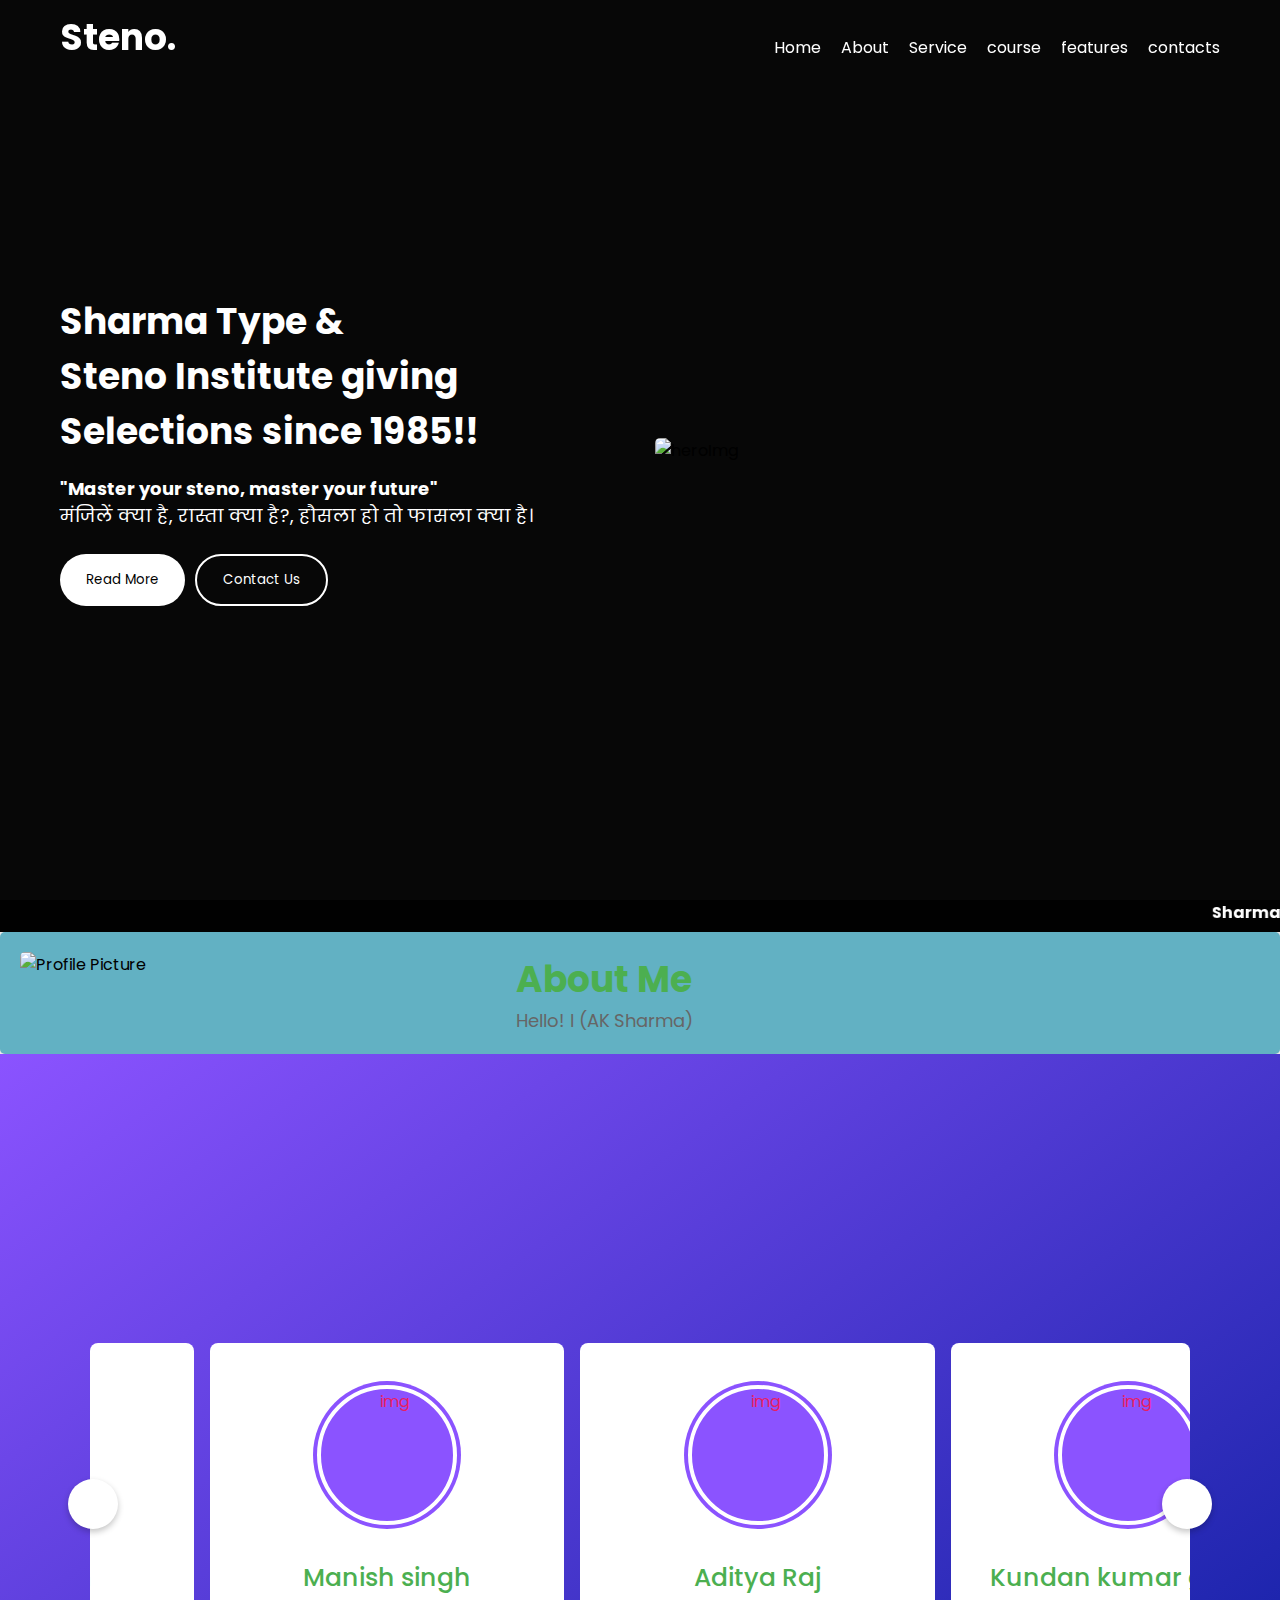
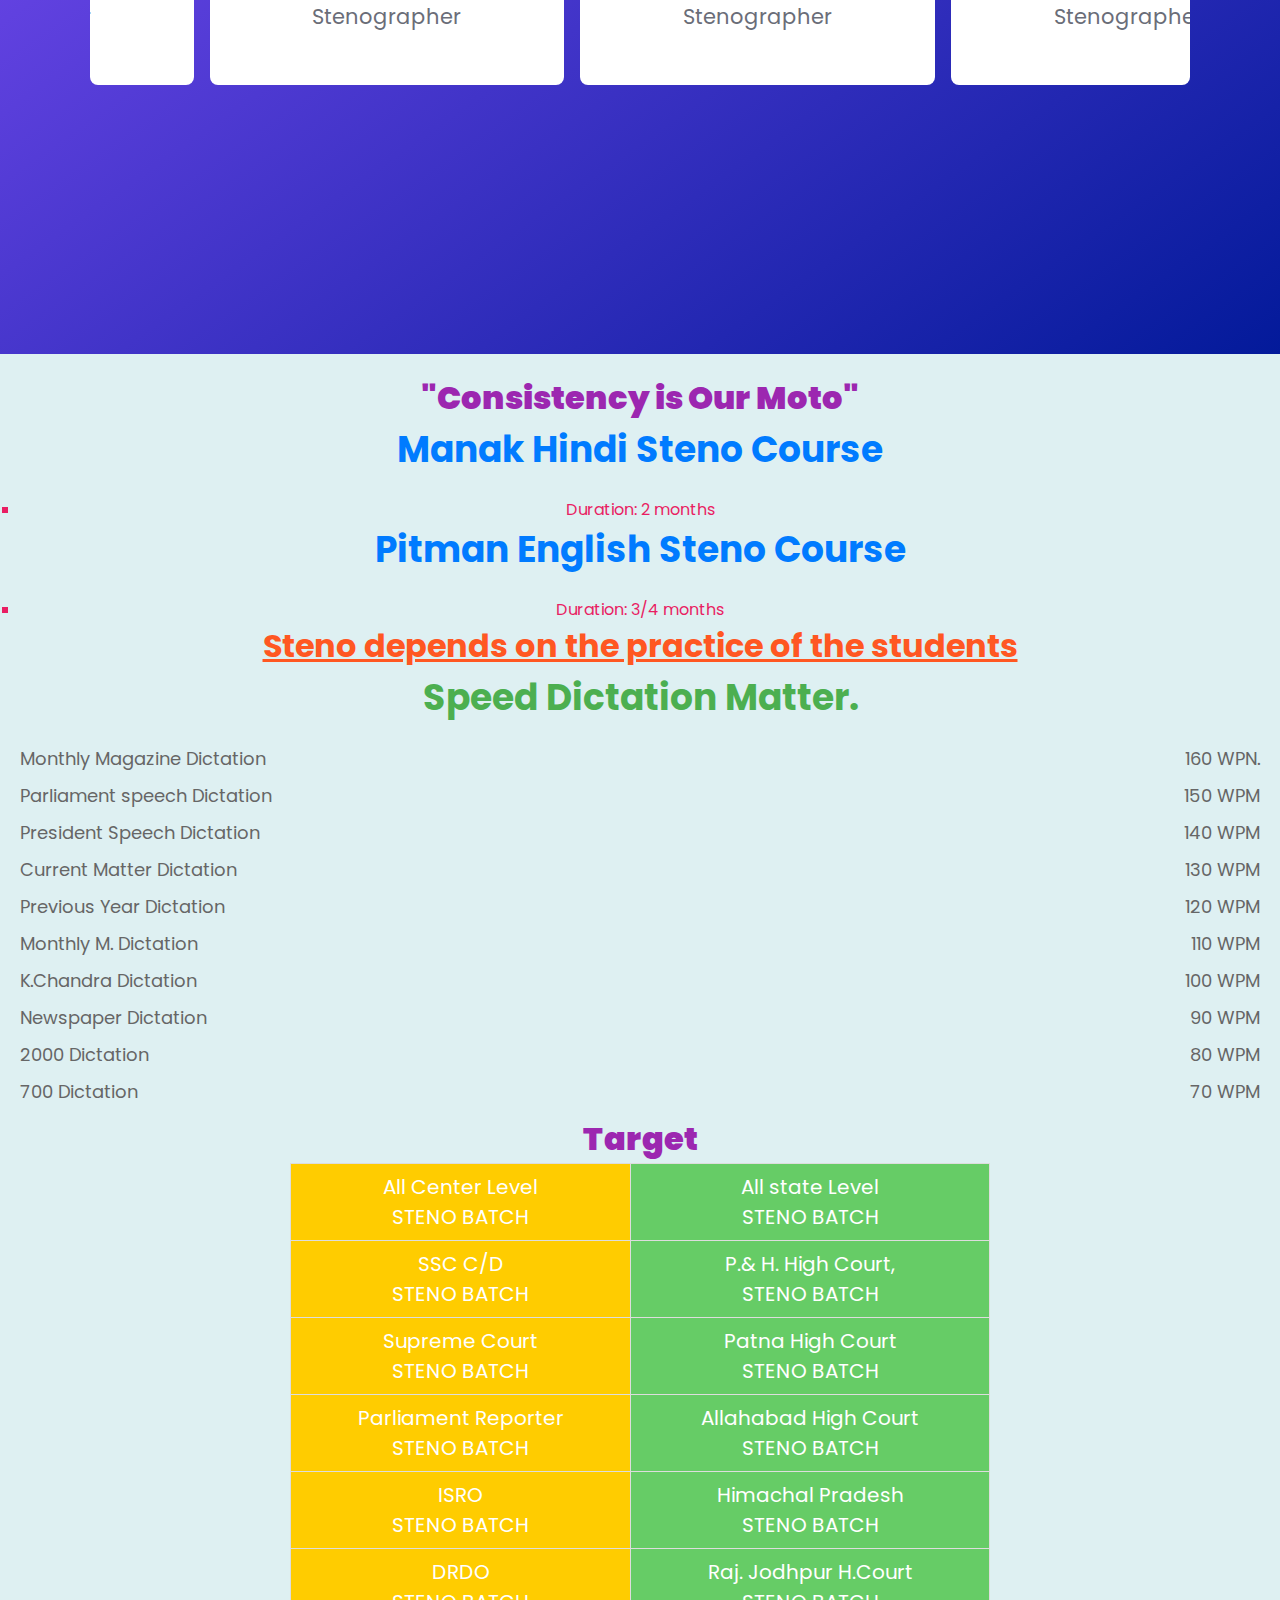
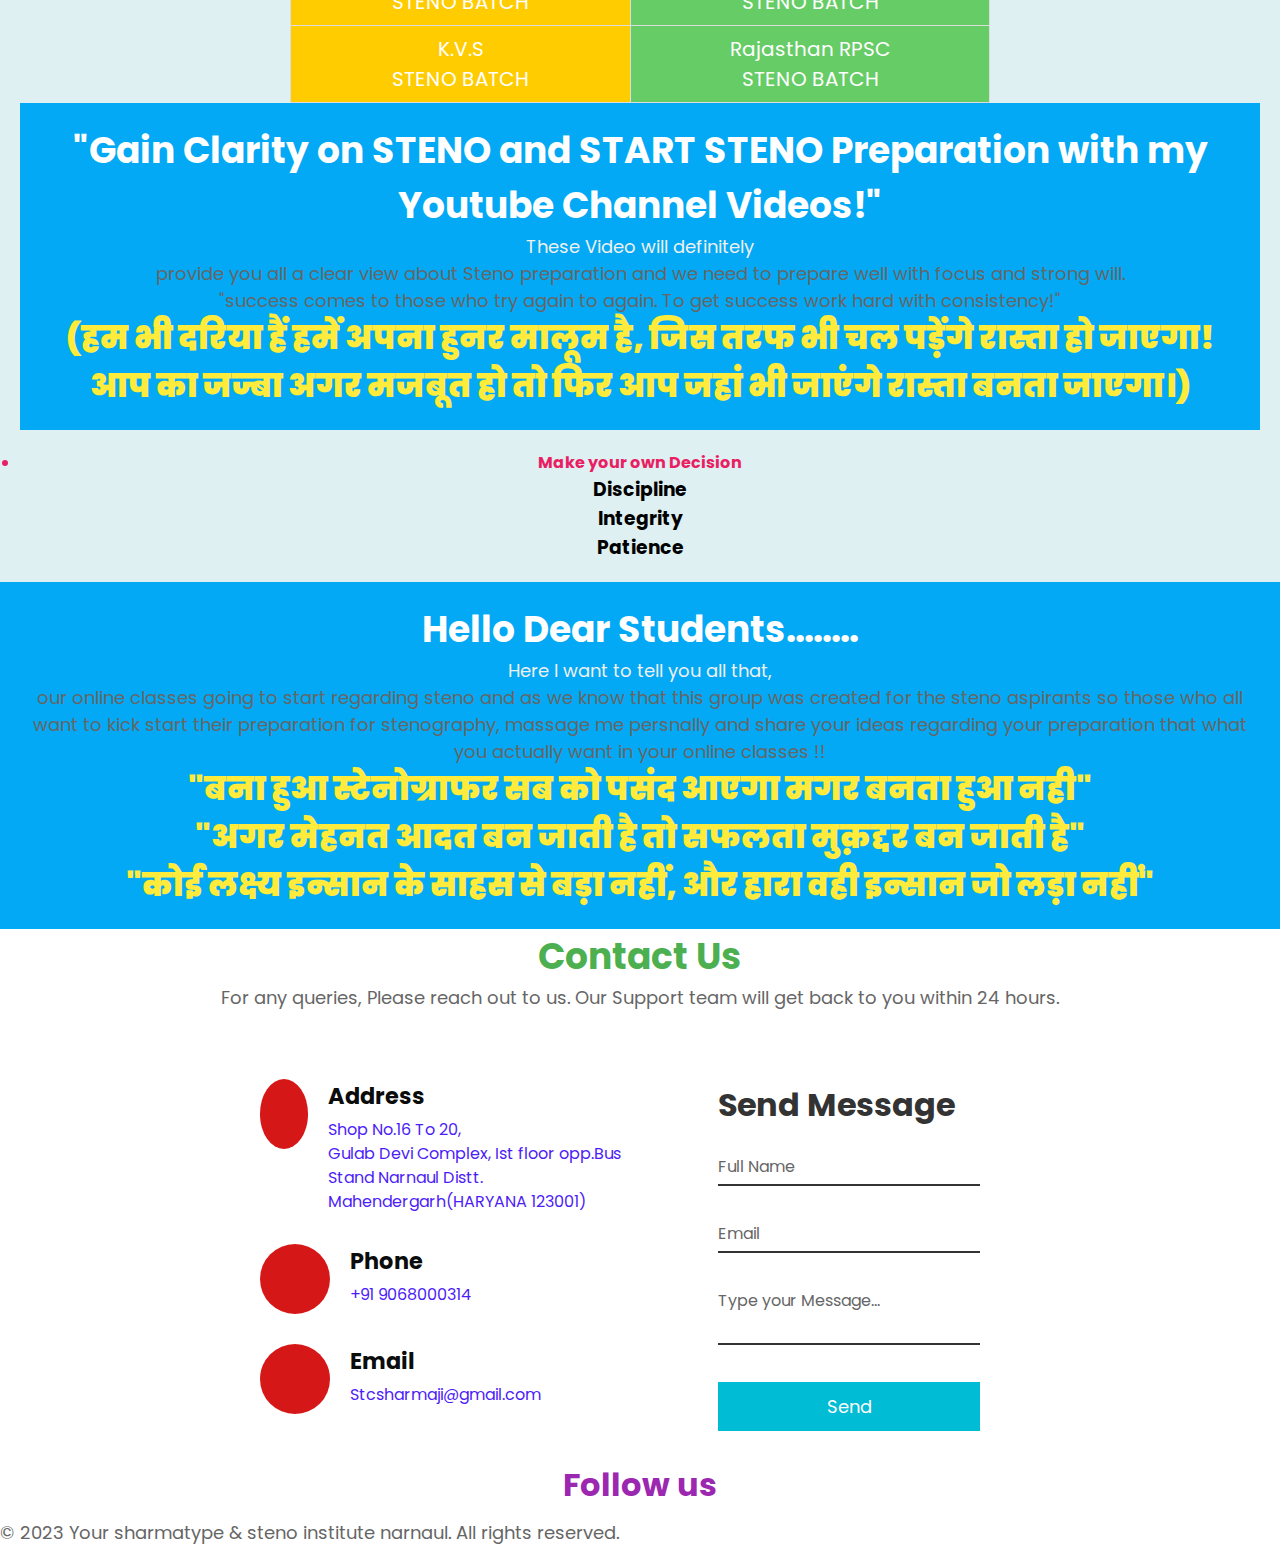
==== index.html @ a27b7552 "Add files via upload" ====
<!DOCTYPE html>

<html lang="en">
  <head>
    <meta name="viewport" content="width=device-width, initial-scale=1.0" />
    <title>Simple Responsive Website in HTML CSS</title>
    <link rel="stylesheet" href="style73.css" />
    <script src="../custom-scripts.js" defer></script>
  </head>
  <body>
    <main>
      <!-- Header Start -->
      <header>
        <nav class="nav container">
          <h2 class="nav_logo"><a href="#">Steno.</a></h2>

          <ul class="menu_items">
            <img src="https://firebasestorage.googleapis.com/v0/b/adityaagiridih.appspot.com/o/Kundan%2Fpng-transparent-hamburger-button-computer-icons-menu-bar-line-thumbnail.png?alt=media&token=a61a3184-5c56-4c48-bdf2-e7cfd3e6eb8f" alt="timesicon" id="menu_toggle" />
            <li><a href="index4.html" class="nav_link">Home</a></li>
            <li><a href="index2.html" class="nav_link">About</a></li>
            <li><a href="index6.html" class="nav_link">Service</a></li>
            <li><a href="indeex.html" class="nav_link">course</a></li>
            <li><a href="index1.html" class="nav_link">features</a></li>
            <li><a href="contacts.html" class="nav_link">contacts</a></li>
          </ul>
          <img src="https://firebasestorage.googleapis.com/v0/b/adityaagiridih.appspot.com/o/Kundan%2Fpng-transparent-hamburger-button-computer-icons-menu-bar-line-thumbnail.png?alt=media&token=a61a3184-5c56-4c48-bdf2-e7cfd3e6eb8f" alt="timesicon" id="menu_toggle" />
        </nav>
      </header>
      <!-- Header End -->

      <!-- Hero Start -->
      <section class="hero">
        
        <div class="row container">
          <div class="column">
            <h2>Sharma Type & <br> Steno Institute giving Selections since 1985!!</h2>
            <p><b>"Master your steno, master your future"</b></p>
        <P>मंजिलें क्या है, रास्ता क्या है?, हौसला हो तो फासला क्या है।</P>
            <div class="buttons">
              <button class="btn">Read More</button>
              <button class="btn">Contact Us</button>
            </div>
          </div>
          <div class="column">
            <img src="https://firebasestorage.googleapis.com/v0/b/adityaagiridih.appspot.com/o/Kundan%2FIMG-20230831-WA0017.jpg?alt=media&token=886b4ad9-544c-47f8-bd2c-8b8a9940891e" alt="heroImg" class="hero_img" />
          </div>
        </div>
        
        <img src="images/bg-bottom-hero.png" alt="" class="curveImg" />
        <marquee behavior="scroll" direction="left" scrollamount="-2">
          <B>Sharma Type & Steno Institute giving Selections since 1985!!.</B>
        </marquee>
      </section>
      <!-- Hero End-->
    </main>

    <script>
      const header = document.querySelector("header");
      const menuToggler = document.querySelectorAll("#menu_toggle");

      menuToggler.forEach(toggler => {
        toggler.addEventListener("click", () => header.classList.toggle("showMenu"));
      });
    </script>
    <section id="about" class="section about">
        <div class="image-container">
            <img src="https://firebasestorage.googleapis.com/v0/b/adityaagiridih.appspot.com/o/SAVE_20230913_164920.jpg?alt=media&token=73a478ab-3cbe-4756-b6a4-123b5ad1648d"alt="Profile Picture">
          </div>
          <div class="text-container">
            <h2>About Me</h2>
            <p id="about-me-text"></p>
          </div>
        </section>
        <script>
          const textElement = document.querySelector('#about-me-text');
          const words = " Hello! I (AK Sharma) is a renowned steno faculty. I have been selected at Indira Gandhi University (2019) as a stenographer. I will share my steno skills experience on this platform. With the help of my innovative ideas of completing entire steno syllabus, you can complete your steno course for any Govt. Exam. If you would like to connect or have any queries regarding online classes or syllabus. Please contact at (stcsharmaji@gmail.com) Business Whatsapp (8697420314),(9068000314) .</p> ".split(' ');
          textElement.textContent = '';
          let i = 0;
          function printNextWord() {
            if (i < words.length) {
              textElement.innerHTML += words[i] + ' ';
              i++;
              setTimeout(printNextWord, 200); // adjust delay time here
            }
          }
          printNextWord();
        </script>
      </section>

      <section id="servicess" class="section servicess">
        <div class="wrapper">
            <i id="left" class="fa-solid fa-angle-left"></i>
            <ul class="carousel">
              <li class="card">
                <div class="img"><img src="https://firebasestorage.googleapis.com/v0/b/adityaagiridih.appspot.com/o/Kundan%2FIMG-20230831-WA0019.jpg?alt=media&token=c8b16729-e349-4eaa-8e01-e66152326114" alt="img" draggable="false"></div>
                <h2>Kundan kumar gupta</h2>
                <span>Stenographer</span>
              </li>
              <li class="card">
                <div class="img"><img src="https://firebasestorage.googleapis.com/v0/b/adityaagiridih.appspot.com/o/Kundan%2FIMG-20230831-WA0018.jpg?alt=media&token=3ad42062-66ae-4301-afb2-acad75518926" alt="img" draggable="false"></div>
                <h2>Omkar kumar sahu</h2>
                <span>Stenographer</span>
              </li>
              <li class="card">
                <div class="img"><img src="https://firebasestorage.googleapis.com/v0/b/adityaagiridih.appspot.com/o/Kundan%2Fyoung-bussinessman-stock-images.jpg?alt=media&token=49779a1c-8065-4f94-b5aa-c7af554d6e57" alt="img" draggable="false"></div>
                <h2>Manish Singh</h2>
                <span>Stenographer</span>
              </li>
              <li class="card">
                <div class="img"><img src="https://firebasestorage.googleapis.com/v0/b/adityaagiridih.appspot.com/o/Kundan%2Findian-business-man-smiling.jpg?alt=media&token=df20b294-5127-47b5-a656-d23ad2cb99cb" alt="img" draggable="false"></div>
                <h2>Rajan Singh</h2>
                <span>Stenographer</span>
              </li>
              <li class="card">
                <div class="img"><img src="https://firebasestorage.googleapis.com/v0/b/adityaagiridih.appspot.com/o/Kundan%2Fbusinessman-portrait-happy-confident-young-businessman-standing-arms-crossed-smiling.jpg?alt=media&token=21c049a9-c350-4105-aec6-2e5e719e63aa" alt="img" draggable="false"></div>
                <h2>Manish singh </h2>
                <span>Stenographer</span>
              </li>
              <li class="card">
                <div class="img"><img src="https://firebasestorage.googleapis.com/v0/b/adityaagiridih.appspot.com/o/Kundan%2FIMG_20230829_010804.jpg?alt=media&token=26a91738-79ef-41e0-a215-d49e43edc6f9" alt="img" draggable="false"></div>
                <h2>Aditya Raj</h2>
                <span>Stenographer</span>
              </li>
            </ul>
            <i id="right" class="fa-solid fa-angle-right"></i>
          </div>
          <script>
            const wrapper = document.querySelector(".wrapper");
const carousel = document.querySelector(".carousel");
const firstCardWidth = carousel.querySelector(".card").offsetWidth;
const arrowBtns = document.querySelectorAll(".wrapper i");
const carouselChildrens = [...carousel.children];

let isDragging = false, isAutoPlay = true, startX, startScrollLeft, timeoutId;

// Get the number of cards that can fit in the carousel at once
let cardPerView = Math.round(carousel.offsetWidth / firstCardWidth);

// Insert copies of the last few cards to beginning of carousel for infinite scrolling
carouselChildrens.slice(-cardPerView).reverse().forEach(card => {
    carousel.insertAdjacentHTML("afterbegin", card.outerHTML);
});

// Insert copies of the first few cards to end of carousel for infinite scrolling
carouselChildrens.slice(0, cardPerView).forEach(card => {
    carousel.insertAdjacentHTML("beforeend", card.outerHTML);
});

// Scroll the carousel at appropriate postition to hide first few duplicate cards on Firefox
carousel.classList.add("no-transition");
carousel.scrollLeft = carousel.offsetWidth;
carousel.classList.remove("no-transition");

// Add event listeners for the arrow buttons to scroll the carousel left and right
arrowBtns.forEach(btn => {
    btn.addEventListener("click", () => {
        carousel.scrollLeft += btn.id == "left" ? -firstCardWidth : firstCardWidth;
    });
});

const dragStart = (e) => {
    isDragging = true;
    carousel.classList.add("dragging");
    // Records the initial cursor and scroll position of the carousel
    startX = e.pageX;
    startScrollLeft = carousel.scrollLeft;
}

const dragging = (e) => {
    if(!isDragging) return; // if isDragging is false return from here
    // Updates the scroll position of the carousel based on the cursor movement
    carousel.scrollLeft = startScrollLeft - (e.pageX - startX);
}

const dragStop = () => {
    isDragging = false;
    carousel.classList.remove("dragging");
}

const infiniteScroll = () => {
    // If the carousel is at the beginning, scroll to the end
    if(carousel.scrollLeft === 0) {
        carousel.classList.add("no-transition");
        carousel.scrollLeft = carousel.scrollWidth - (2 * carousel.offsetWidth);
        carousel.classList.remove("no-transition");
    }
    // If the carousel is at the end, scroll to the beginning
    else if(Math.ceil(carousel.scrollLeft) === carousel.scrollWidth - carousel.offsetWidth) {
        carousel.classList.add("no-transition");
        carousel.scrollLeft = carousel.offsetWidth;
        carousel.classList.remove("no-transition");
    }

    // Clear existing timeout & start autoplay if mouse is not hovering over carousel
    clearTimeout(timeoutId);
    if(!wrapper.matches(":hover")) autoPlay();
}

const autoPlay = () => {
    if(window.innerWidth < 800 || !isAutoPlay) return; // Return if window is smaller than 800 or isAutoPlay is false
    // Autoplay the carousel after every 2500 ms
    timeoutId = setTimeout(() => carousel.scrollLeft += firstCardWidth, 2500);
}
autoPlay();

carousel.addEventListener("mousedown", dragStart);
carousel.addEventListener("mousemove", dragging);
document.addEventListener("mouseup", dragStop);
carousel.addEventListener("scroll", infiniteScroll);
wrapper.addEventListener("mouseenter", () => clearTimeout(timeoutId));
wrapper.addEventListener("mouseleave", autoPlay);
          </script>
      </section>

      <section id="course" class="section course">
        <div class="container">
          <h1> <b>"Consistency is Our Moto"</b></h1>
            <h2 class="course-title">Manak Hindi Steno Course</h2>
            <ul class="course-details">
              <li>Duration: 2 months</li>
              
            </ul>
          </div>
          <div class="container">
            <h2 class="course-title">Pitman English Steno Course</h2>
            <ul class="course-details">
              <li>Duration: 3/4 months</li>
            </ul>
          </div>
          <h1 class="practice-heading"><u>Steno depends on the practice of the students</u></h1>
          <h2>Speed Dictation Matter.</h2>
          <ol>
            <li><p>Monthly Magazine Dictation</p><p>160 WPN.</p></li>
  <li><p>Parliament speech Dictation</p><p>150 WPM</p></li>
  <li><p>President Speech Dictation</p><p>140 WPM</p></li>
  <li><p>Current Matter Dictation</p><p>130 WPM</p></li>
  <li><p>Previous Year Dictation</p><p>120 WPM</p></li>
  <li><p>Monthly M. Dictation</p><p>110 WPM</p></li>
  <li><p>K.Chandra Dictation</p><p>100 WPM</p></li>
  <li><p>Newspaper Dictation</p><p>90 WPM</p></li>
  <li><p>2000 Dictation</p><p>80 WPM</p></li>
  <li><p>700 Dictation</p><p>70 WPM</p></li>
          </ol>
          
          <h1><b>Target</b></h1>
          <div class="table-container">
            <div class="row">
              <div class="cell column1">All Center Level  <BR>STENO BATCH</BR></div>
              <div class="cell column2">All state Level <BR>STENO BATCH</BR> </div>
            </div>
            <div class="row">
              <div class="cell column1">SSC C/D <BR>STENO BATCH</BR></div>
              <div class="cell column2">P.& H. High Court, <BR>STENO BATCH</BR></div>
            </div>
            <div class="row">
              <div class="cell column1">Supreme Court <br>STENO BATCH</div>
              <div class="cell column2">Patna High Court <br>STENO BATCH</div>
            </div>
            <div class="row">
              <div class="cell column1">Parliament Reporter  <br>STENO BATCH</div>
              <div class="cell column2">Allahabad High Court<br>STENO BATCH</div>
            </div>
            <div class="row">
              <div class="cell column1">ISRO <br> STENO BATCH</div>
              <div class="cell column2">Himachal Pradesh <br>STENO BATCH</div>
            </div>
            <div class="row">
              <div class="cell column1">DRDO <br> STENO BATCH</div>
              <div class="cell column2">Raj. Jodhpur H.Court <br>STENO BATCH</div>
            </div>
            <div class="row">
              <div class="cell column1">K.V.S <br> STENO BATCH</div>
              <div class="cell column2">Rajasthan RPSC <BR>STENO BATCH</BR></div>
            </div>
          </div>
          <div class="colorful-container">
            <div class="inner-content">
              <h2 class="colorful-heading">"Gain Clarity on STENO and START STENO Preparation with my Youtube Channel Videos!"</h2>
              <p class="colorful-text">These Video will definitely </p>
              <p>provide you all a clear view about Steno preparation and we need  to prepare well with focus and strong will.</p>
              <p>"success comes to those who try again to again. To get success work hard with consistency!"</p>
              <h1><b>(हम भी दरिया हैं हमें अपना हुनर मालूम है, जिस तरफ भी चल पड़ेंगे रास्ता हो जाएगा! आप का जज्बा अगर मजबूत हो तो फिर आप जहां भी जाएंगे रास्ता बनता जाएगा।)</b></h1>
            </div>
            </div>
            <ul>
              <li><b>Make your own Decision</b></li>
            </ul>
            
              <h3>Discipline </h3>
              <h3>Integrity</h3>
              <h3>Patience</h3>
            </ol>
      </section>

      <section id="features" class="section features">
        <div class="colorful-container">
            <div class="inner-content">
              <h2 class="colorful-heading">Hello Dear Students........</h2>
              <p class="colorful-text">Here I want to tell you all that,</p>
              <p>our online classes going to start regarding steno and as we know that this group was created for the steno aspirants so those who all want to kick start their preparation for stenography, massage me persnally and share your ideas regarding your preparation that what you actually want in your online classes !!</p>
        
              <h1><b>"बना हुआ स्टेनोग्राफर सब को पसंद आएगा मगर बनता हुआ नही"</b></h1>
              <h1><b>"अगर मेहनत आदत बन जाती है तो सफलता मुक़द्दर बन जाती है"</b></h1>
              <h1><b>"कोई लक्ष्य इन्सान के साहस से बड़ा नहीं, और हारा वही इन्सान जो लड़ा नहीं"</b></h1>
            </div>
          </div>
      </section>

      <section id="contacts" class="section contacts">
      <div class="section-header">
        <div class="container">
          <h2>Contact Us</h2>
          <p>For any queries, Please reach out to us. Our Support team will get back to you within 24 hours.</p>
        </div>
      </div>

      <div class="containers">
        <div class="rows">
          
          <div class="contact-info">
            <div class="contact-info-item">
              <div class="contact-info-icon">
                <i class="fas fa-home"></i>
              </div>
              <div class="contact-info-content">
                <h4>Address</h4>
                <p>Shop No.16 To 20,<br/> Gulab Devi Complex, Ist floor opp.Bus Stand Narnaul Distt.  <br/>Mahendergarh(HARYANA 123001)</p>
              </div>
            </div>
            
            <div class="contact-info-item">
              <div class="contact-info-icon">
                <i class="fas fa-phone"></i>
              </div>
              
              <div class="contact-info-content">
                <h4>Phone</h4>
                <p>+91 9068000314</p>
              </div>
            </div>
            <div class="contact-info-item">
              <div class="contact-info-icon">
                <i class="fas fa-envelope"></i>
              </div>
              
              <div class="contact-info-content">
                <h4>Email</h4>
               <p>Stcsharmaji@gmail.com</p>
              </div>
            </div>
          </div> 
          <div class="contact-form">
            <form action="" id="contact-form">
              <h2>Send Message</h2>
              <div class="input-box">
                <input type="text" required="true" name="">
                <span>Full Name</span>
              </div>
              
              <div class="input-box">
                <input type="email" required="true" name="">
                <span>Email</span>
              </div>
              
              <div class="input-box">
                <textarea required="true" name=""></textarea>
                <span>Type your Message...</span>
              </div>
              
              <div class="input-box">
                <input type="submit" value="Send" name="">
              </div>
            </form>
          </div>
          
        </div>
      </div>
      <script src="https://kit.fontawesome.com/c32adfdcda.js" crossorigin="anonymous"></script>
      </section>
      <section id="follow " class="section follow">
        <h1>Follow us</h1>
        <div class="social-icons">
          <a href="https://www.facebook.com/profile.php?id=100095091302775&mibextid=ZbWKwL" target="_blank"><i class="fab fa-facebook"></i></a>
          <a href="https://www.youtube.com/channel/UCepsz7Yj7QjkhHEC2DT_S5A" target="_blank"><i class="fab fa-twitter"></i></a>
          <a href="https://www.instagram.com/stcsharmajii" target="_blank"><i class="fab fa-instagram"></i></a>
          <a href="https://www.youtube.com/channel/UCepsz7Yj7QjkhHEC2DT_S5A" target="_blank"><i class="fab fa-youtube"></i></a>
          <a href="https://www.facebook.com/profile.php?id=100095091302775&mibextid=ZbWKwL" target="_blank"><i class="fab fa-telegram"></i></a>
        </div>
        <p>&copy; 2023 Your sharmatype & steno institute narnaul. All rights reserved.</p>
      </section>
  </body>
  </html>
---- style73.css ----
/* Import Google font - Poppins */
@import url("https://fonts.googleapis.com/css2?family=Poppins:wght@200;300;400;500;600;700&display=swap");
* {
  margin: 0;
  padding: 0;
  box-sizing: border-box;
  font-family: "Poppins", sans-serif;
}
main {
  background: #0c0c0cf0;
}
.container {
  max-width: 1300px;
  width: 100%;
  margin: 0 auto;
}
header {
  position: fixed;
  top: 0;
  left: 0;
  width: 100%;
  z-index: 1000;
}
.nav {
  display: flex;
  align-items: center;
  justify-content: space-between;
  padding: 0 60px;
}
.nav_logo {
  padding: 10px 0;
}
.menu_items {
  display: flex;
  list-style: none;
  gap: 20px;
}
a {
  color: #fff;
  text-decoration: none;
}

/* Hero */

/* Assuming the edited image is named "transparent-image.png" */
 .hero {
  position: relative;
  min-height: 100vh;
  width: 100%;
  background: url(images/bg-dot.png), url(images/bg-dot.png), url(images/bg-round.png), url(images/bg-tree.png);
  background-position: 10px 10px, bottom 215px right 10px, left 55% top -1%, left 45% bottom -1px;
  background-repeat: no-repeat;
  background-color: rgba(0, 0, 0, 0.94); /* Adjust the alpha value to control transparency */
}
.curveImg {
  position: absolute;
  bottom: 0;
  width: 100%;
  pointer-events: none;
}
marquee{
    color:white;
}
.hero .row {
  display: flex;
  align-items: center;
  min-height: 100vh;
  height: 100%;
  width: 100%;
  padding: 0 60px;
  gap: 30px;
  justify-content: space-between;
}
.hero .row h2,
.hero .row p {
  color: #fff;
}
.hero .row h2 {
  font-size: 36px;
  margin-bottom: 16px;
}
.hero .column {
  width: 50%;
}
.buttons {
  display: flex;
  margin-top: 25px;
  gap: 10px;
}
.btn {
  padding: 14px 26px;
  background: #fff;
  border-radius: 50px;
  border: none;
  cursor: pointer;
  transition: all 0.3s ease;
}
.btn:last-child {
  border: 2px solid #fff;
  background: transparent;
  color: #fff;
}
.btn:last-child:hover {
  background-color: #fff;
  color: #333;
}
.hero_img {
  width: 100%;
  z-index: 10;
  position: relative;
}
#menu_toggle {
  display: none;
}

/* Reponsive */
@media (width < 860px) {
  #menu_toggle {
    display: block;
  }
  .nav {
    padding: 0 20px;
    background-color: #fff;
  }

  .menu_items {
    position: fixed;
    top: 0;
    width: 260px;
    background-color: #fff;
    height: 100%;
    left: -100%;
    padding: 50px 30px 30px;
    flex-direction: column;
    transition: all 0.5s ease;
  }
  .showMenu .menu_items {
    left: 0;
  }
  a {
    color: #333;
  }
  #menu_toggle {
    width: 20px;
    cursor: pointer;
  }
  .menu_items #menu_toggle {
    position: absolute;
    top: 20px;
    right: 20px;
  }
  .hero {
    padding-top: 130px;
  }
  .hero .row {
    flex-direction: column;
    padding: 0 20px;
    justify-content: center;
  }
  .hero .row .column {
    width: 100%;
  }
}

@media (width < 600px) {
  .hero {
    padding-top: 80px;
  }
  .hero .row h2 {
    font-size: 26px;
  }
  .buttons {
    justify-content: center;
  }
  .btn {
    padding: 10px 16px;
  }
}

.section.about {
    background-color: rgb(98, 177, 195);
    padding: 20px;
    border-radius: 5px;
    box-shadow: 0 0 10px rgba(0, 0, 0, 0.3);
    max-width: 1500px;
    margin: 0 auto;
    display: flex; /* Added */
  }
  .image-container {
    flex: 0 0 40%; /* Adjust the width of the image container */
    padding-right: 20px;
  }
  .text-container {
    flex: 1; /* Takes up remaining space */
  }
  h2 {
    color: #333;
    font-size: 36px;
    margin-top: 0;
  }
  p {
    font-size: 18px;
    line-height: 1.5;
    color: #666;
    visibility: visible;
  }
  img {
    max-width: 100%;
    height: auto;
    border-radius: 5px;
  }
  .section.servicess{
    display: flex;
    padding: 0 35px;
    align-items: center;
    justify-content: center;
    min-height: 100vh;
    background: linear-gradient(to left top, #031A9A, #8B53FF);
  }
  

  .wrapper {
    max-width: 1100px;
    width: 100%;
    position: relative;
  }
  .wrapper i {
    top: 50%;
    height: 50px;
    width: 50px;
    cursor: pointer;
    font-size: 1.25rem;
    position: absolute;
    text-align: center;
    line-height: 50px;
    background: #fff;
    border-radius: 50%;
    box-shadow: 0 3px 6px rgba(0,0,0,0.23);
    transform: translateY(-50%);
    transition: transform 0.1s linear;
  }
  .wrapper i:active{
    transform: translateY(-50%) scale(0.85);
  }
  .wrapper i:first-child{
    left: -22px;
  }
  .wrapper i:last-child{
    right: -22px;
  }
  .wrapper .carousel{
    display: grid;
    grid-auto-flow: column;
    grid-auto-columns: calc((100% / 3) - 12px);
    overflow-x: auto;
    scroll-snap-type: x mandatory;
    gap: 16px;
    border-radius: 8px;
    scroll-behavior: smooth;
    scrollbar-width: none;
  }
  .carousel::-webkit-scrollbar {
    display: none;
  }
  .carousel.no-transition {
    scroll-behavior: auto;
  }
  .carousel.dragging {
    scroll-snap-type: none;
    scroll-behavior: auto;
  }
  .carousel.dragging .card {
    cursor: grab;
    user-select: none;
  }
  .carousel :where(.card, .img) {
    display: flex;
    justify-content: center;
    align-items: center;
  }
  .carousel .card {
    scroll-snap-align: start;
    height: 342px;
    list-style: none;
    background: #fff;
    cursor: pointer;
    padding-bottom: 15px;
    flex-direction: column;
    border-radius: 8px;
  }
  .carousel .card .img {
    background: #8B53FF;
    height: 148px;
    width: 148px;
    border-radius: 50%;
  }
  .card .img img {
    width: 140px;
    height: 140px;
    border-radius: 50%;
    object-fit: cover;
    border: 4px solid #fff;
  }
  .carousel .card h2 {
    font-weight: 500;
    font-size: 1.56rem;
    margin: 30px 0 5px;
  }
  .carousel .card span {
    color: #6A6D78;
    font-size: 1.31rem;
  }
  
  @media screen and (max-width: 900px) {
    .wrapper .carousel {
      grid-auto-columns: calc((100% / 2) - 9px);
    }
  }
  
  @media screen and (max-width: 600px) {
    .wrapper .carousel {
      grid-auto-columns: 100%;
    }
  }

/* Default styles for larger screens */
.section.course {
    background-color: #def0f2;
    padding: 20px;
    text-align: center; /* Center content in the .course section */
  }
  
  .course-title {
    color: #007bff;
  }
  
  .course-details {
    list-style-type: square;
    color: #333;
    text-align: center; /* Reset text alignment for list items */
  }
  
  .practice-heading {
    text-align: center;
    color: #ff5722;
  }
  
  h2 {
    color: #4caf50;
  }
  
  ol {
    
    list-style-type: none;
    margin-left: 0;
    
    
    text-align:left; 
    /* Reset text alignment for list items */
  }
  
  ol li {
    color: #070707;
    margin-bottom: 10px;
    display: flex;
    justify-content: space-between;
    align-items: center;
  }
  
  h1 {
    text-align: center;
    color: #9c27b0;
  }
  
  
    .table-container {
        display: table;
        border-collapse: collapse;
        width: 700px;
        margin: auto;
      }
      
      .row {
        display: table-row;
      }
      
      .cell {
        display: table-cell;
        padding: 8px;
        border: 1px solid #ddd;
        text-align: center;
        color: #fff;
        font-size: 20px;
      }
      
      .column1 {
        background-color: #ffcc00;
      }
      
      .column2 {
        background-color: #66cc66;
      }
      
      .row:nth-child(1) {
        background-color: #070707;
      }
      
      .row:nth-child(2) {
        background-color: #66a3ff;
      }
      
      .row:nth-child(3) {
        background-color: #ff9933;
      }
      
      .row:nth-child(4) {
        background-color: #33cccc;
      }
      
      .row:nth-child(5) {
        background-color: #cc66cc;
      }
      
      .row:nth-child(6) {
        background<div class="table-container">
        <div class="row">
          <div class="cell column1">Row 1, Column 1</div>
          <div class="cell column2">Row 1, Column 2</div>
        </div>
        <div class="row">
          <div class="cell column1">Row 2, Column 1</div>
          <div class="cell column2">Row 2, Column 2</div>
        </div>
        <div class="row">
          <div class="cell column1">Row 3, Column 1</div>
          <div class="cell column2">Row 3, Column 2</div>
        </div>
        <div class="row">
          <div class="cell column1">Row 4, Column 1</div>
          <div class="cell column2">Row 4, Column 2</div>
        </div>
        <div class="row">
          <div class="cell column1">Row 5, Column 1</div>
          <div class="cell column2">Row 5, Column 2</div>
        </div>
        <div class="row">
          <div class="cell column1">Row 6, Column 1</div>
          <div class="cell column2">Row 6, Column 2</div>
        </div>
        <div class="row">
          <div class="cell column1">Row 7, Column 1</div>
          <div class="cell column2">Row 7, Column 2</div>
        </div>
      </div>-color: #99cc66;
      }
      
      .row:nth-child(7) {
        background-color: #6666ff;
      }
  
  .colorful-container {
    background-color: #03a9f4;
    padding: 20px;
    text-align: center;
  }
  
  .colorful-heading {
    color: #ffffff;
  }
  
  .colorful-text {
    color: #f0f0f0;
  }
  
  .colorful-container h1 {
    color: #ffeb3b;
  }
  
  ul, ol {
    text-align: center; /* Center content in unordered and ordered lists */
    margin-top: 20px;
    
  }
  
  ul li {
    color: #e91e63;
  }
  
  ol li {
    color: #673ab7;
  }
  
  /* Responsive CSS for smaller screens */
  @media (max-width: 768px) {
    .section.course {
      padding: 10px;
    }
  
    .practice-heading {
      font-size: 18px;
    }
  
    h2 {
      font-size: 16px;
    }
  
    ol li {
      font-size: 14px;
    }
  
    h1 {
      font-size: 20px;
    }
  
    .cell {
      padding: 5px;
    }
  
    .colorful-container {
      padding: 10px;
    }
  
    .colorful-heading {
      font-size: 18px;
    }
  
    .colorful-text {
      font-size: 14px;
    }
  
    .colorful-container h1 {
      font-size: 18px;
    }
  
    ul, ol {
      margin-top: 10px;
    }
  
    ul li {
      font-size: 14px;
    }
  
    ol li {
      font-size: 14px;
    }
  }
  

  .containers {
    max-width: 800px;
    margin-left: auto;
    margin-right: auto;
    padding-left: 20px;
    padding-right: 20px;
  }

  .section-header {
    margin-bottom: 50px;
    text-align: center;
  }

  .rows {
    display: flex;
    flwx-wrap: wrap;
    align-items: center;
    justify-content: space-between;
  }
  
  .contact-info {
    width: 50%;
  }
  
  .contact-info-item {
    display: flex;
    margin-bottom: 30px;
  }
  
  .contact-info-icon {
    height: 70px;
    width: 70px;
    background-color: #d61717;
    text-align: center;
    border-radius: 50%;
  }
  
  .contact-info-icon i {
    font-size: 30px;
    line-height: 70px;
  }
  
  .contact-info-content {
    margin-left: 20px;
  }
  
  .contact-info-content h4 {
    color: #0b0c0c;
    font-size: 1.4em;
    margin-bottom: 5px;
  }
  
  .contact-info-content p {
    color: #4c1df7;
    font-size: 1em;
  }
  

  .contact-form {
    background-color: #fff;
    padding: 40px;
    width: 45%;
    padding-bottom: 20px;
    padding-top: 20px;
  }
  
  .contact-form h2 {
    font-weight: bold;
    font-size: 2em;
    margin-bottom: 10px;
    color: #333;
  }
  
  .contact-form .input-box {
    position: relative;
    width: 100%;
    margin-top: 10px;
  }
  
  .contact-form .input-box input,
  .contact-form .input-box textarea {
    width: 100%;
    padding: 5px 0;
    font-size: 16px;
    margin: 10px 0;
    border: none;
    border-bottom: 2px solid #333;
    outline: none;
    resize: none;
  }
  
  .contact-form .input-box span {
    position: absolute;
    left: 0;
    padding: 5px 0;
    font-size: 16px;
    margin: 10px 0;
    pointer-events: none;
    transition: 0.5s;
    color: #666;
  }
  
  .contact-form .input-box input:focus ~ span,
  .contact-form .input-box textarea:focus ~ span {
    color: #e91e63;
    font-size: 12px;
    transform: translateY(-20px);
  }
  
  .contact-form .input-box input[type="submit"] {
    width: 100%;
    background: #00bcd4;
    color: #fff;
    border: none;
    cursor: pointer;
    padding: 10px;
    font-size: 18px;
    border: 1px solid #00bcd4;
    transition: 0.5s;
  }
  
  .contact-form .input-box input[type="submit"]:hover {
    background: #fff;
    color: #00bcd4;
  }


  
  
  /* Styling for social media icons */
  .social-icons {
    display: flex;
    justify-content: center;
    align-items: center;
    margin-top: 10px;
  }
  
  .social-icons a {
    color: #161313;
    margin: 0 10px;
    font-size: 20px;
    text-decoration: none;
    transition: color 0.3s ease;
  }
  
  .social-icons a:hover {
    color: #ff6600; /* Change to the desired hover color */
  }


  @media (max-width: 991px) {
    section {
      padding-top: 30px;
      padding-bottom: 50px;
    }
  
    .row {
      flex-direction: column;
    }
  
    .contact-info {
      margin-bottom: 40px;
      width: 100%;
    }
  
    .contact-form {
      width: 100%;
    }
  }

  .icons {
    display: flex;
    flex-direction: row;
    align-items: center;
    gap: 20px;
  }
  
  .icons a {
    text-decoration: none;
  }
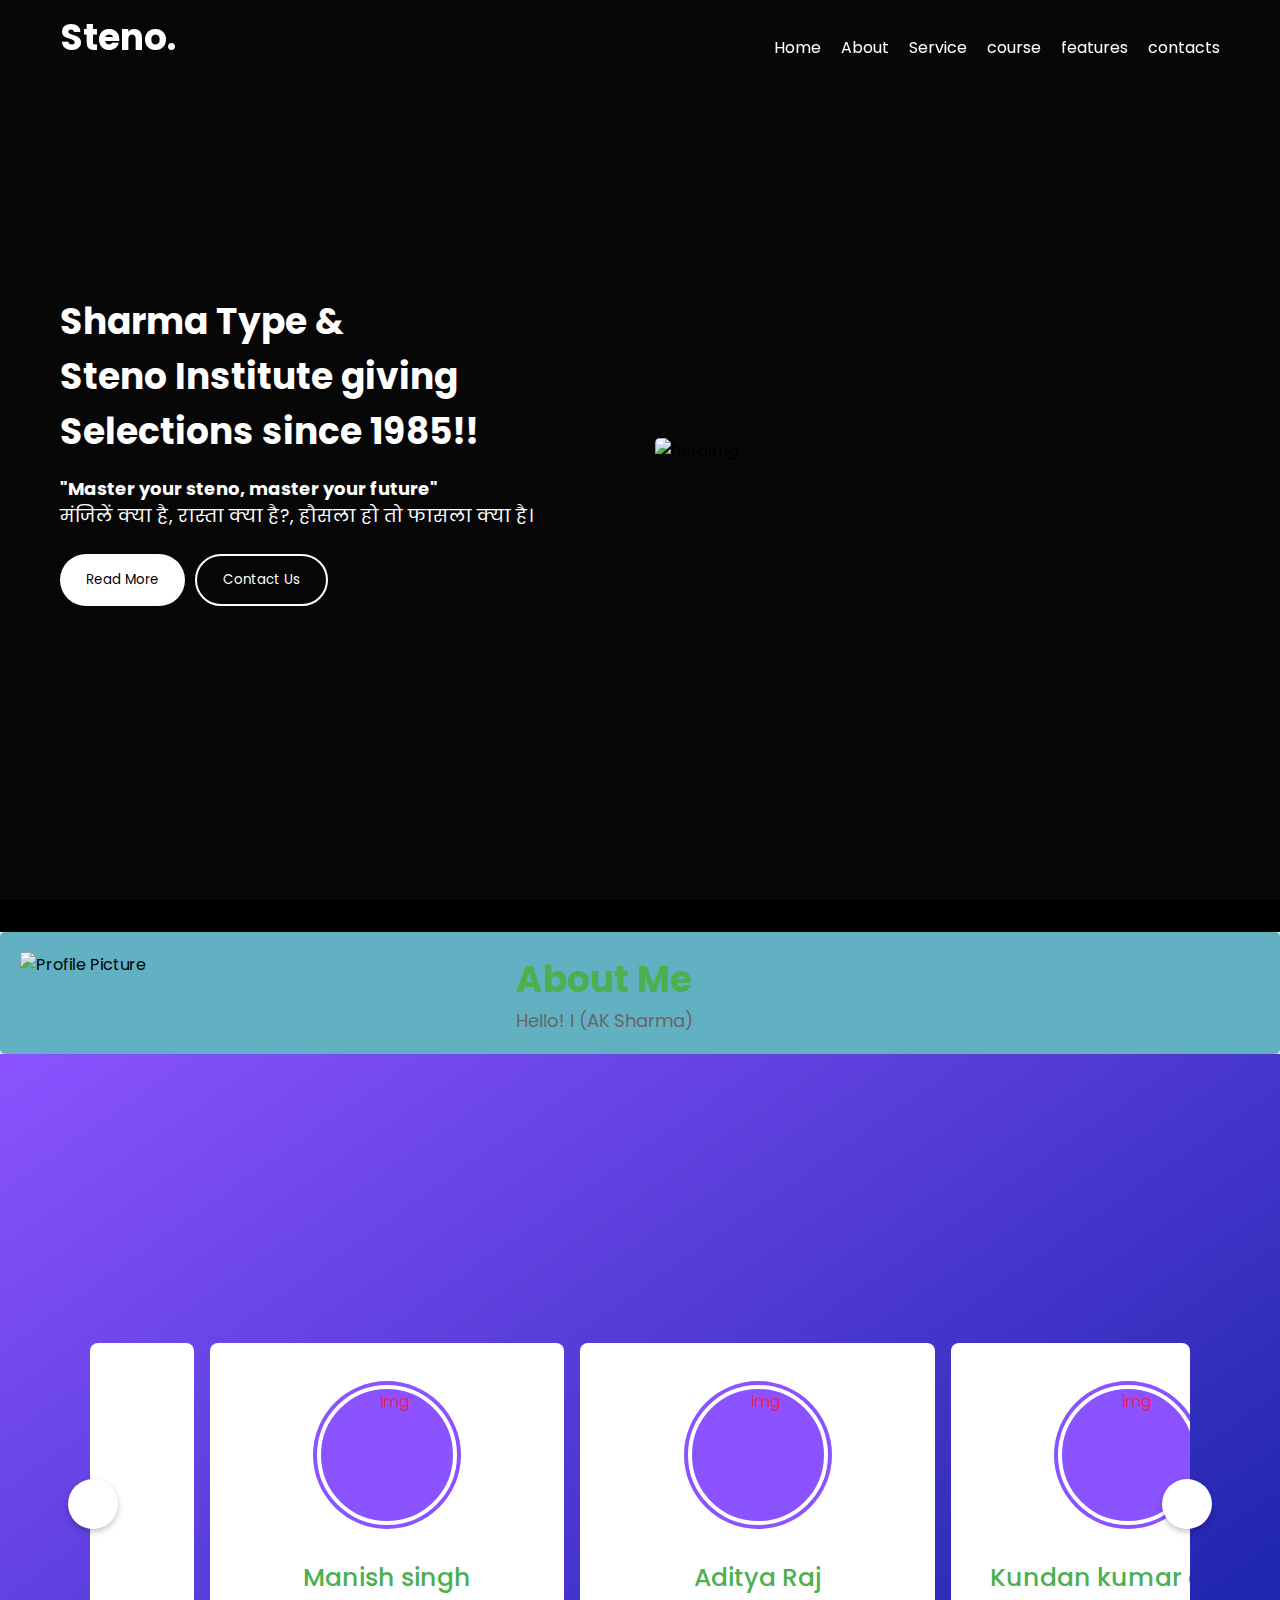
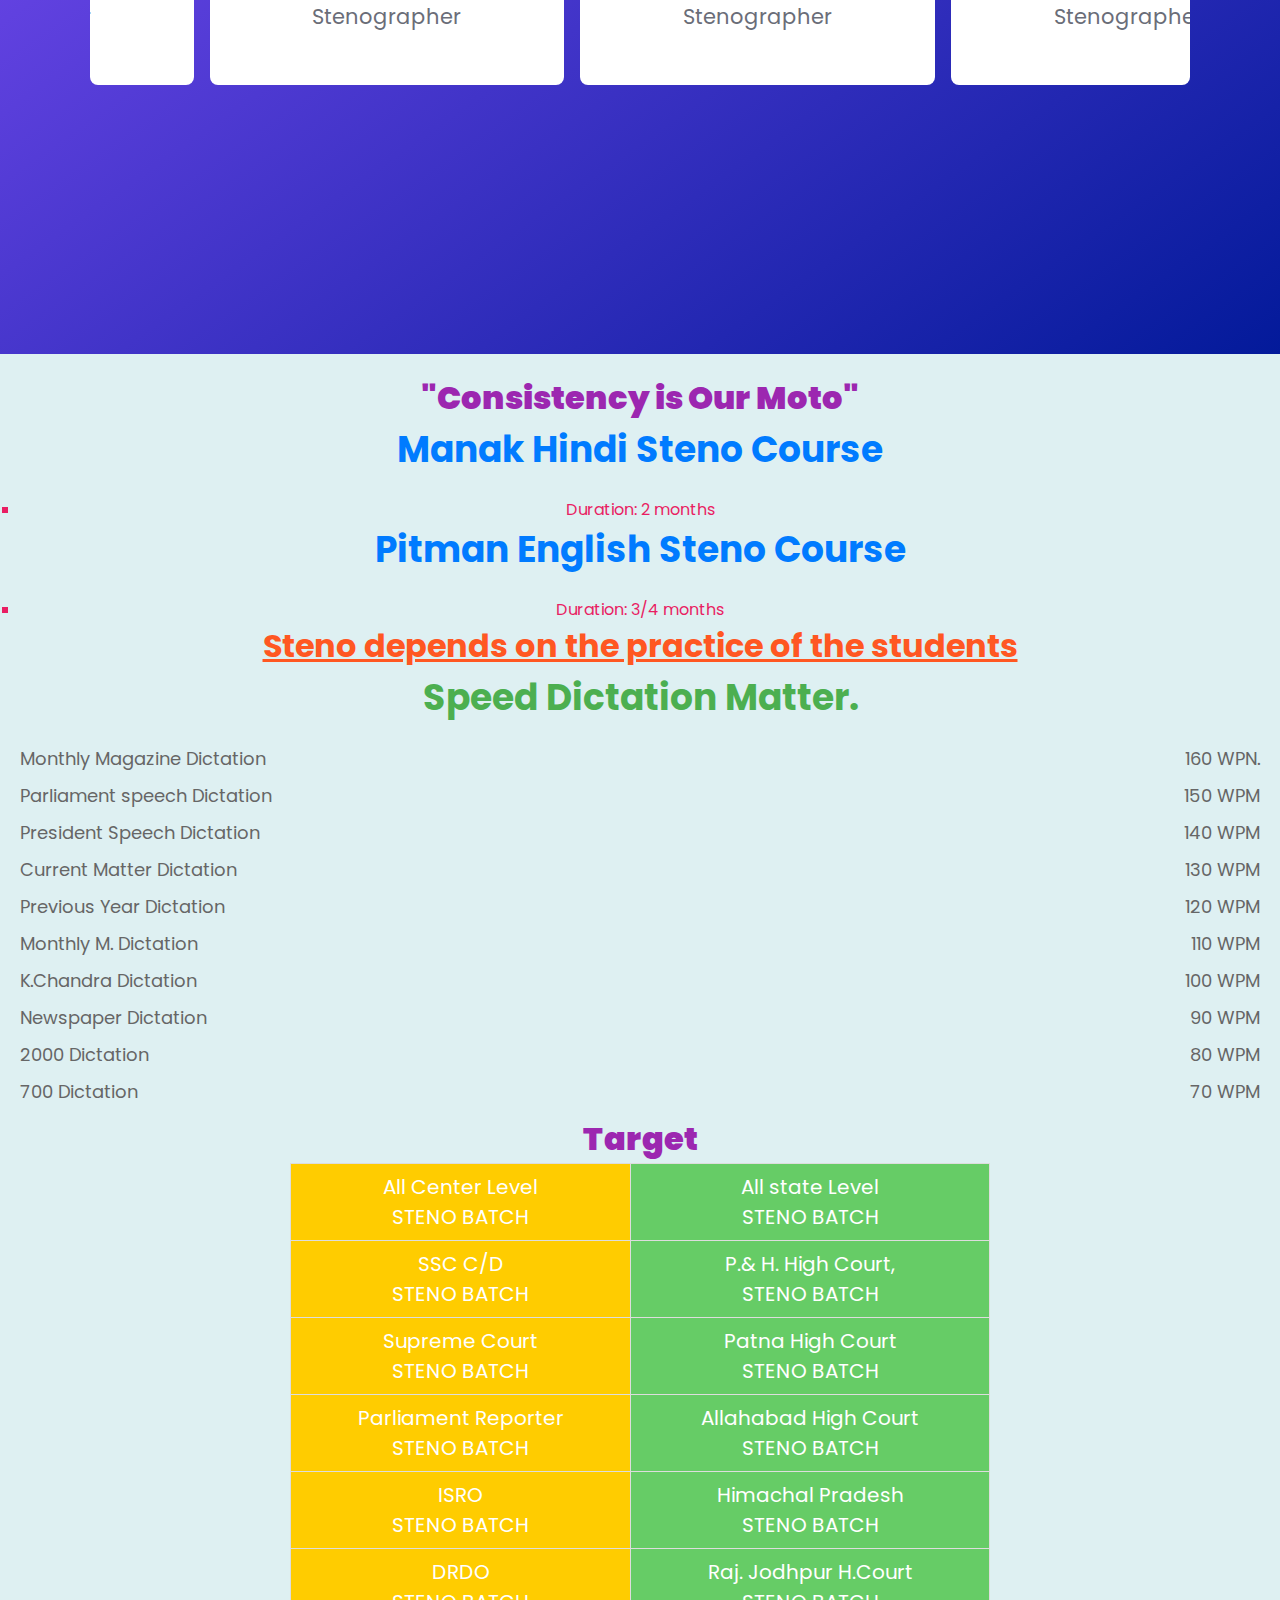
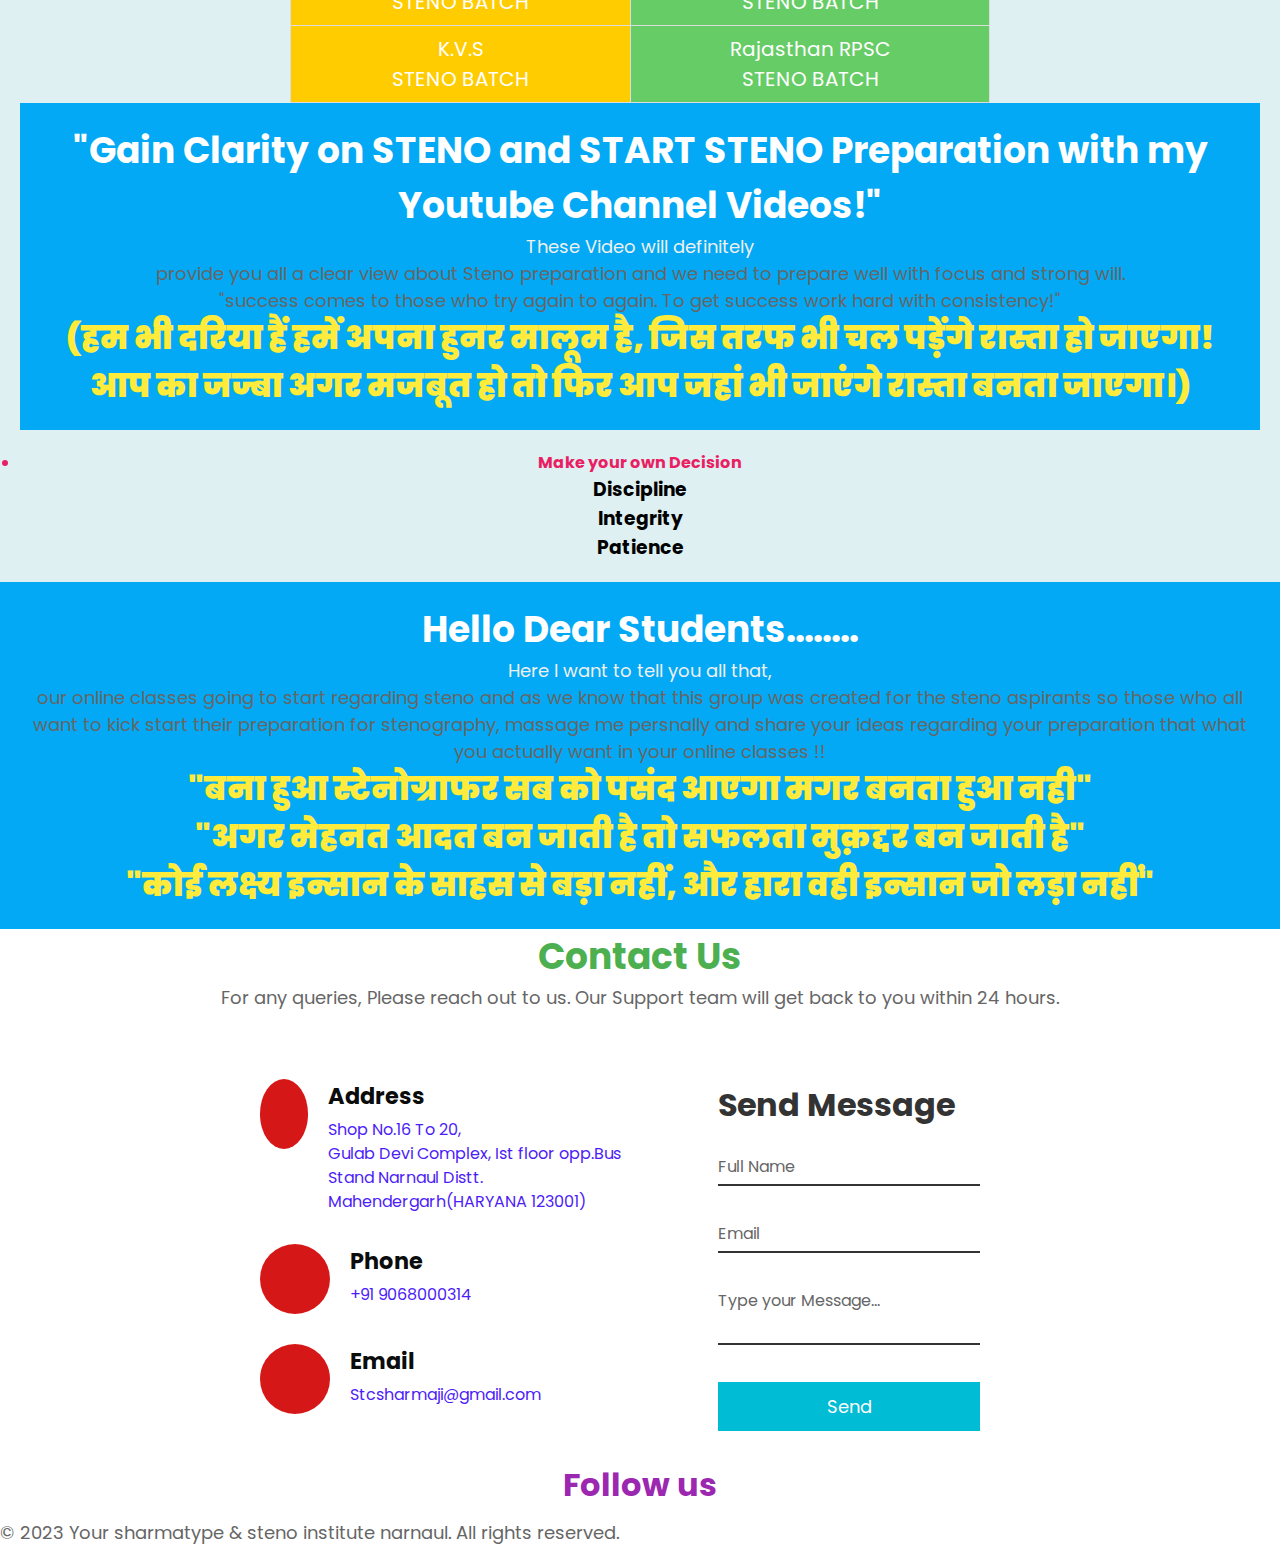
==== commit 7abcb3dc: "Add files via upload" ====
--- a/index.html
+++ b/index.html
@@ -16,12 +16,12 @@
 
           <ul class="menu_items">
             <img src="https://firebasestorage.googleapis.com/v0/b/adityaagiridih.appspot.com/o/Kundan%2Fpng-transparent-hamburger-button-computer-icons-menu-bar-line-thumbnail.png?alt=media&token=a61a3184-5c56-4c48-bdf2-e7cfd3e6eb8f" alt="timesicon" id="menu_toggle" />
-            <li><a href="index4.html" class="nav_link">Home</a></li>
+            <li><a href="#home" class="nav_link">Home</a></li>
             <li><a href="index2.html" class="nav_link">About</a></li>
             <li><a href="index6.html" class="nav_link">Service</a></li>
             <li><a href="indeex.html" class="nav_link">course</a></li>
             <li><a href="index1.html" class="nav_link">features</a></li>
-            <li><a href="contacts.html" class="nav_link">contacts</a></li>
+            <li><a href="indeccon.html" class="nav_link">contacts</a></li>
           </ul>
           <img src="https://firebasestorage.googleapis.com/v0/b/adityaagiridih.appspot.com/o/Kundan%2Fpng-transparent-hamburger-button-computer-icons-menu-bar-line-thumbnail.png?alt=media&token=a61a3184-5c56-4c48-bdf2-e7cfd3e6eb8f" alt="timesicon" id="menu_toggle" />
         </nav>
@@ -30,7 +30,6 @@
 
       <!-- Hero Start -->
       <section class="hero">
-        
         <div class="row container">
           <div class="column">
             <h2>Sharma Type & <br> Steno Institute giving Selections since 1985!!</h2>
@@ -62,6 +61,7 @@
         toggler.addEventListener("click", () => header.classList.toggle("showMenu"));
       });
     </script>
+
     <section id="about" class="section about">
         <div class="image-container">
             <img src="https://firebasestorage.googleapis.com/v0/b/adityaagiridih.appspot.com/o/SAVE_20230913_164920.jpg?alt=media&token=73a478ab-3cbe-4756-b6a4-123b5ad1648d"alt="Profile Picture">
--- a/style73.css
+++ b/style73.css
@@ -7,7 +7,7 @@
   font-family: "Poppins", sans-serif;
 }
 main {
-  background: #0c0c0cf0;
+  background: #000000;
 }
 .container {
   max-width: 1300px;
@@ -41,25 +41,19 @@
 }
 
 /* Hero */
-
-/* Assuming the edited image is named "transparent-image.png" */
- .hero {
+.hero {
   position: relative;
   min-height: 100vh;
   width: 100%;
-  background: url(images/bg-dot.png), url(images/bg-dot.png), url(images/bg-round.png), url(images/bg-tree.png);
+  background: url(https://png.pngtree.com/png-clipart/20190921/original/pngtree-vector-cartoon-boy-studying-png-image_4741135.jpg/bg-dot.png), url(https://png.pngtree.com/png-clipart/20190921/original/pngtree-vector-cartoon-boy-studying-png-image_4741135.jpg/bg-dot.png), url(https://png.pngtree.com/png-clipart/20190921/original/pngtree-vector-cartoon-boy-studying-png-image_4741135.jpg/bg-round.png), url(https://png.pngtree.com/png-clipart/20190921/original/pngtree-vector-cartoon-boy-studying-png-image_4741135.jpg/bg-tree.png);
   background-position: 10px 10px, bottom 215px right 10px, left 55% top -1%, left 45% bottom -1px;
   background-repeat: no-repeat;
-  background-color: rgba(0, 0, 0, 0.94); /* Adjust the alpha value to control transparency */
 }
 .curveImg {
   position: absolute;
   bottom: 0;
   width: 100%;
   pointer-events: none;
-}
-marquee{
-    color:white;
 }
 .hero .row {
   display: flex;
@@ -181,7 +175,7 @@
     background-color: rgb(98, 177, 195);
     padding: 20px;
     border-radius: 5px;
-    box-shadow: 0 0 10px rgba(0, 0, 0, 0.3);
+    box-shadow: 0 0 10px rgba(11, 9, 9, 0.3);
     max-width: 1500px;
     margin: 0 auto;
     display: flex; /* Added */
@@ -235,7 +229,7 @@
     line-height: 50px;
     background: #fff;
     border-radius: 50%;
-    box-shadow: 0 3px 6px rgba(0,0,0,0.23);
+    box-shadow: 0 3px 6px rgba(0, 0, 0, 0.23);
     transform: translateY(-50%);
     transition: transform 0.1s linear;
   }
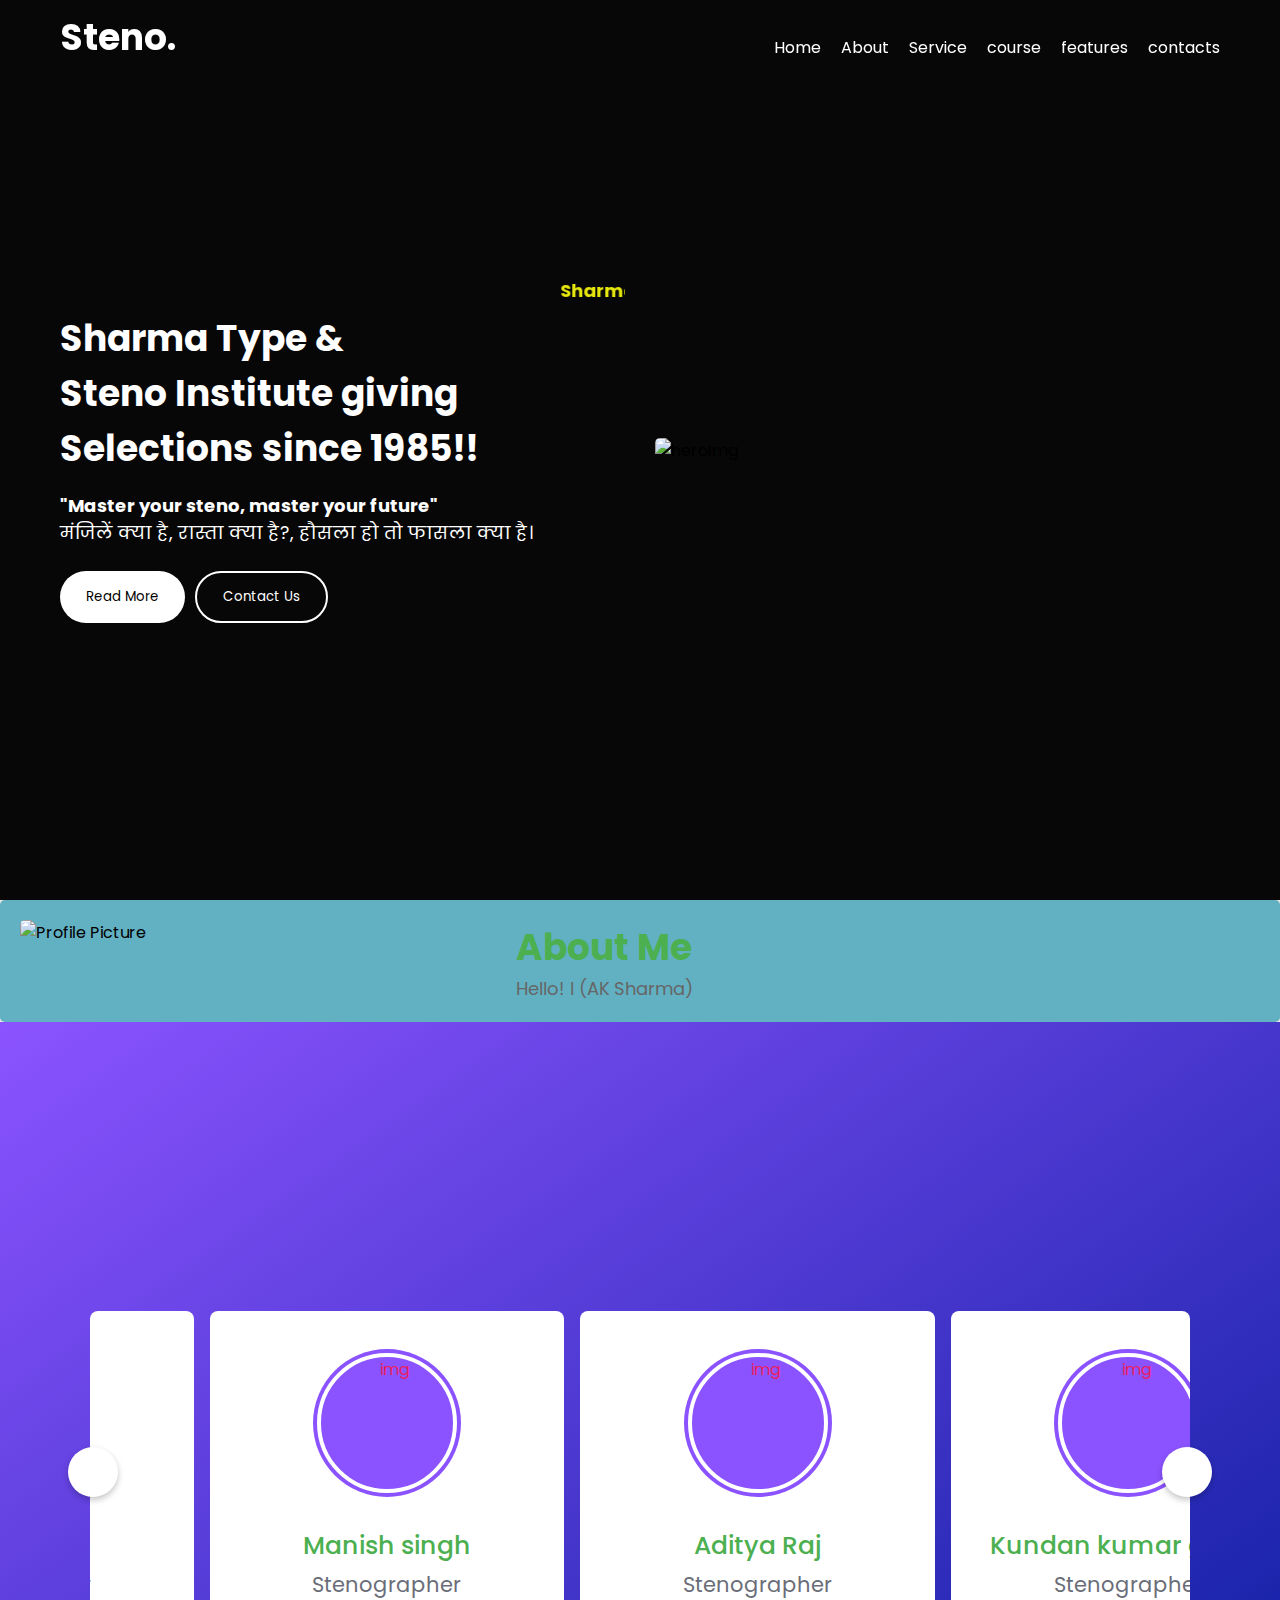
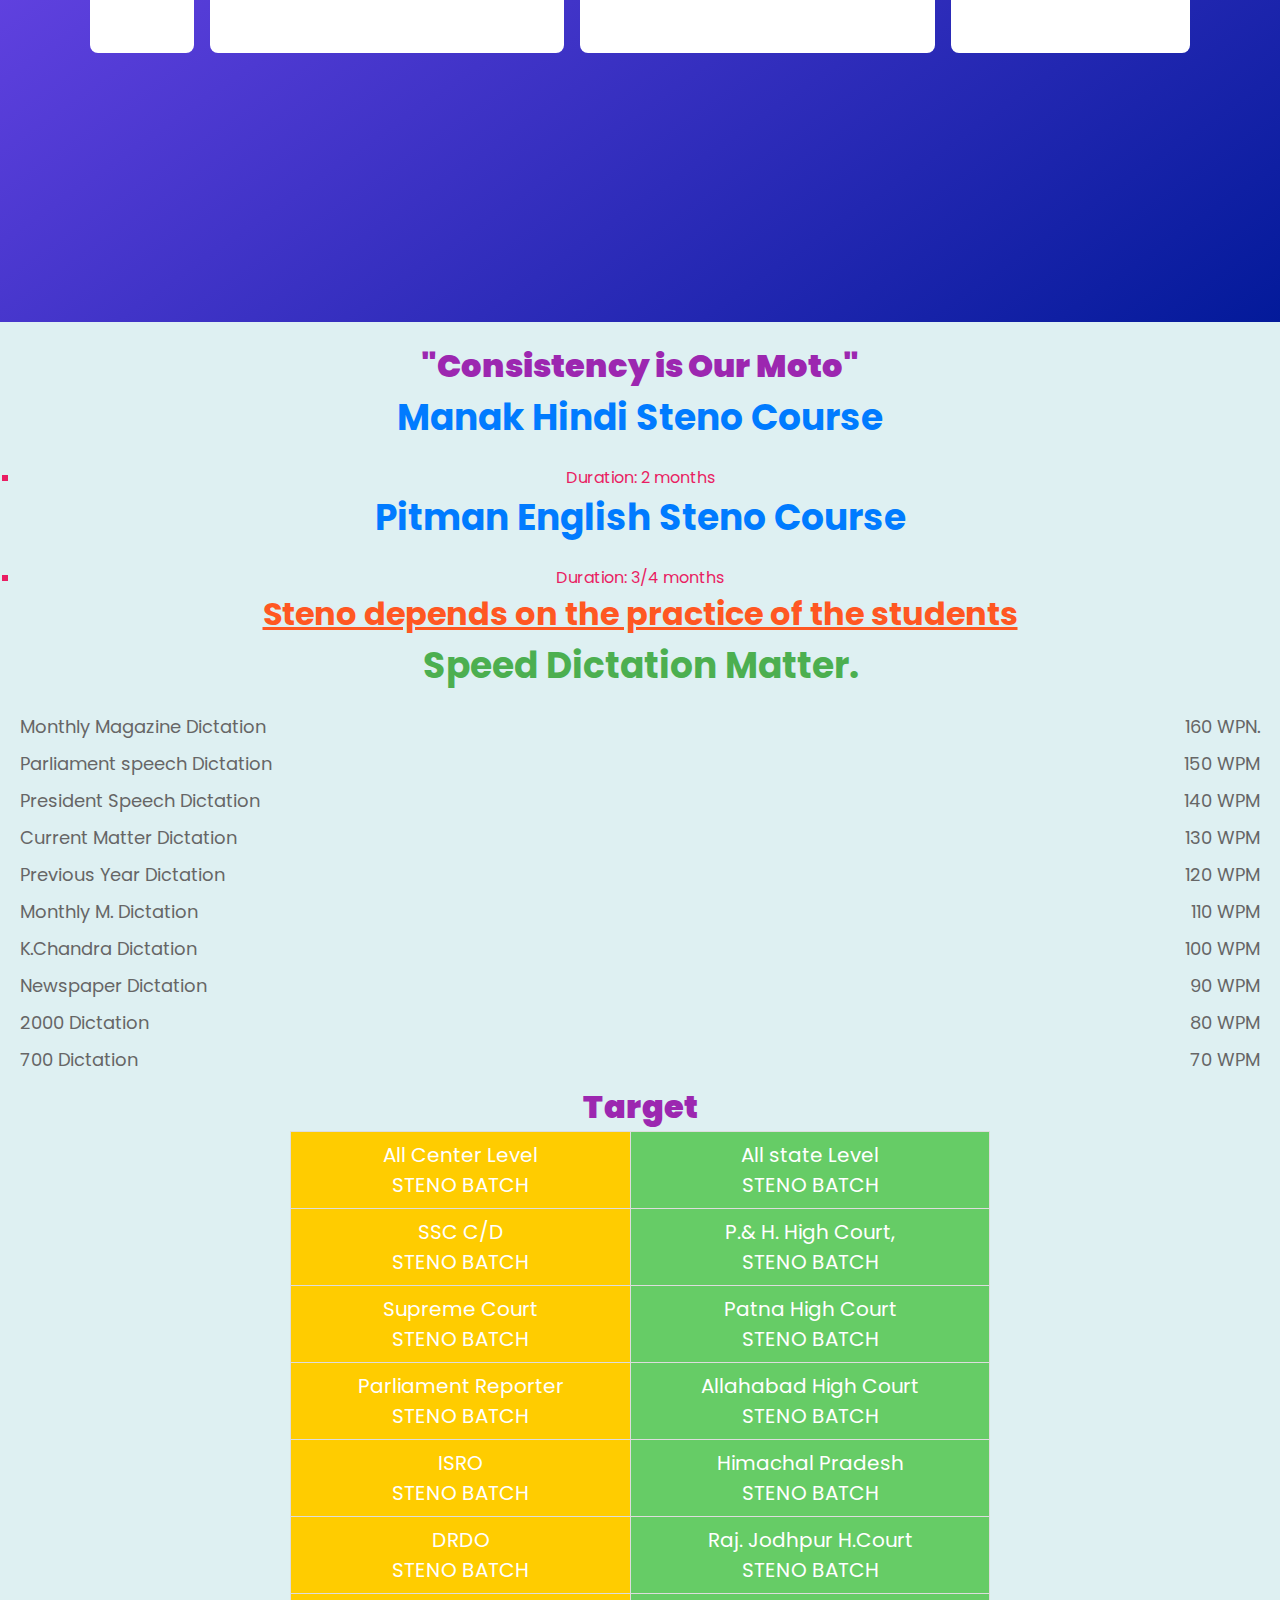
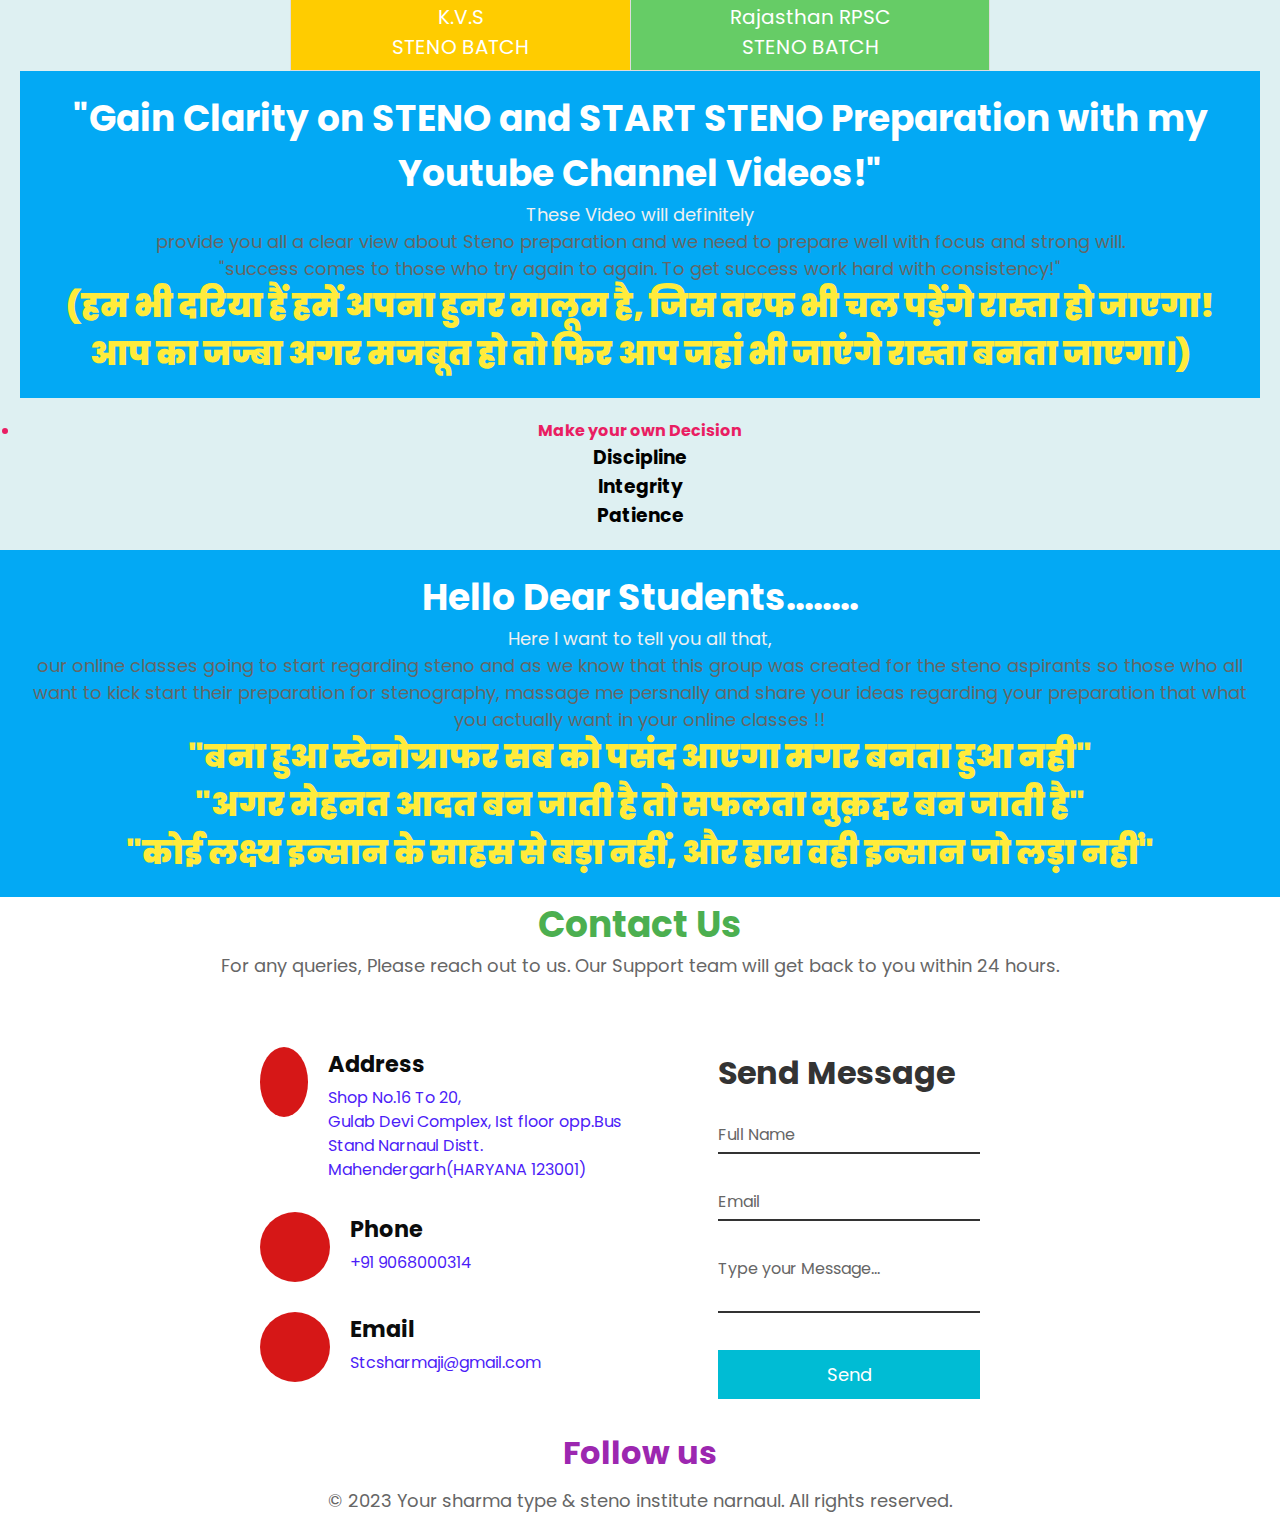
==== commit 342b3fd0: "Add files via upload" ====
--- a/index.html
+++ b/index.html
@@ -27,11 +27,14 @@
         </nav>
       </header>
       <!-- Header End -->
-
+      
       <!-- Hero Start -->
       <section class="hero">
         <div class="row container">
           <div class="column">
+            <marquee behavior="scroll" direction="left" scrollamount="-2">
+              <B>Sharma Type & Steno Institute giving Selections since 1985!!.</B>
+            </marquee>
             <h2>Sharma Type & <br> Steno Institute giving Selections since 1985!!</h2>
             <p><b>"Master your steno, master your future"</b></p>
         <P>मंजिलें क्या है, रास्ता क्या है?, हौसला हो तो फासला क्या है।</P>
@@ -41,14 +44,12 @@
             </div>
           </div>
           <div class="column">
-            <img src="https://firebasestorage.googleapis.com/v0/b/adityaagiridih.appspot.com/o/Kundan%2FIMG-20230831-WA0017.jpg?alt=media&token=886b4ad9-544c-47f8-bd2c-8b8a9940891e" alt="heroImg" class="hero_img" />
+            <img src="https://firebasestorage.googleapis.com/v0/b/adityaagiridih.appspot.com/o/Kundan%2FIMG-20230831-WA0017.jpg?alt=media&token=886b4ad9-544c-47f8-bd2c-8b8a9940891e"height="400px" alt="heroImg" class="hero_img" />
           </div>
         </div>
         
         <img src="images/bg-bottom-hero.png" alt="" class="curveImg" />
-        <marquee behavior="scroll" direction="left" scrollamount="-2">
-          <B>Sharma Type & Steno Institute giving Selections since 1985!!.</B>
-        </marquee>
+        
       </section>
       <!-- Hero End-->
     </main>
@@ -384,9 +385,9 @@
           <a href="https://www.youtube.com/channel/UCepsz7Yj7QjkhHEC2DT_S5A" target="_blank"><i class="fab fa-twitter"></i></a>
           <a href="https://www.instagram.com/stcsharmajii" target="_blank"><i class="fab fa-instagram"></i></a>
           <a href="https://www.youtube.com/channel/UCepsz7Yj7QjkhHEC2DT_S5A" target="_blank"><i class="fab fa-youtube"></i></a>
-          <a href="https://www.facebook.com/profile.php?id=100095091302775&mibextid=ZbWKwL" target="_blank"><i class="fab fa-telegram"></i></a>
+          <a href="https://t.me/stcsharmaji" target="_blank"><i class="fab fa-telegram"></i></a>
         </div>
-        <p>&copy; 2023 Your sharmatype & steno institute narnaul. All rights reserved.</p>
+        <p>&copy; 2023 Your sharma type & steno institute narnaul. All rights reserved.</p>
       </section>
   </body>
   </html>
--- a/style73.css
+++ b/style73.css
@@ -54,6 +54,11 @@
   bottom: 0;
   width: 100%;
   pointer-events: none;
+}
+marquee{
+  color: rgb(231, 231, 16);
+  font-size: large;
+
 }
 .hero .row {
   display: flex;
@@ -451,6 +456,15 @@
       .row:nth-child(7) {
         background-color: #6666ff;
       }
+      @media (max-width: 768px) {
+        .table-container {
+          width: 100%;
+        }
+        .cell {
+          font-size: 16px;
+        }
+      }
+      
   
   .colorful-container {
     background-color: #03a9f4;
@@ -688,6 +702,9 @@
   .social-icons a:hover {
     color: #ff6600; /* Change to the desired hover color */
   }
+  .section.follow p {
+    text-align: center;
+  }
 
 
   @media (max-width: 991px) {
